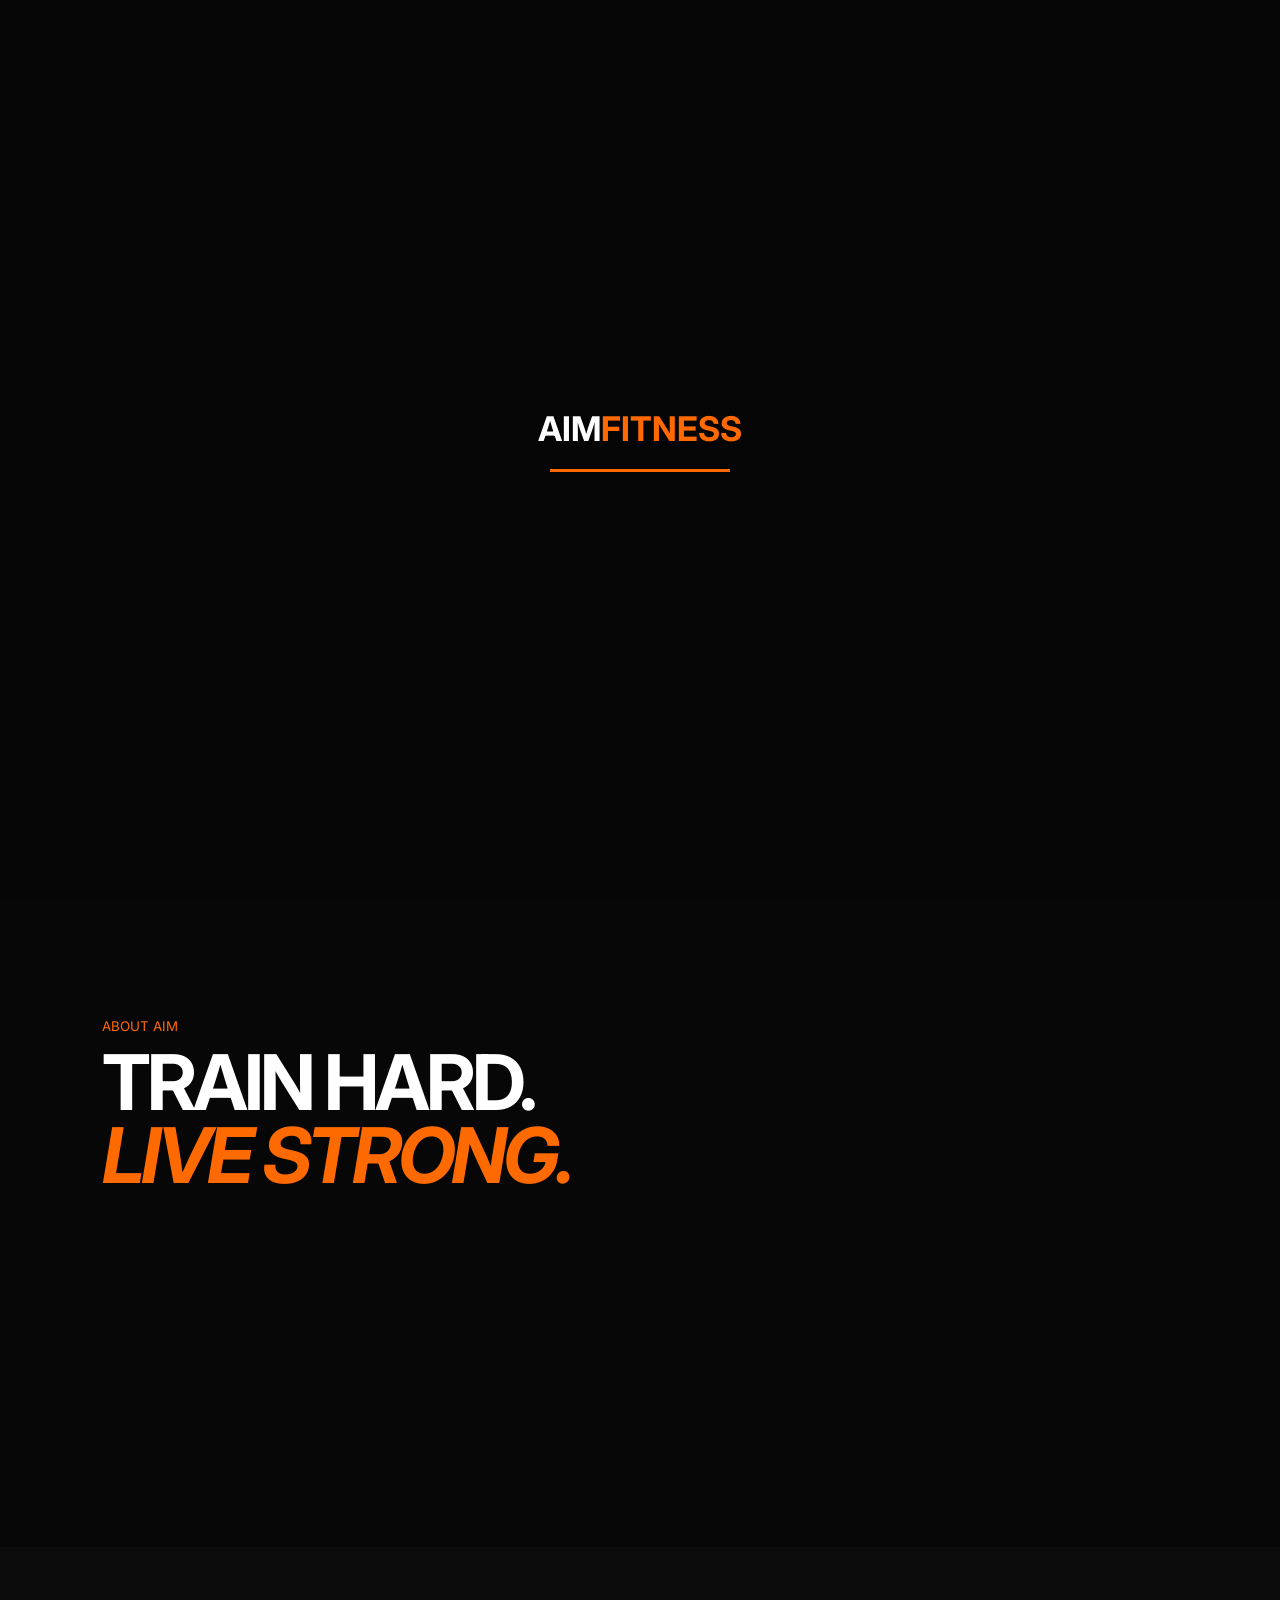
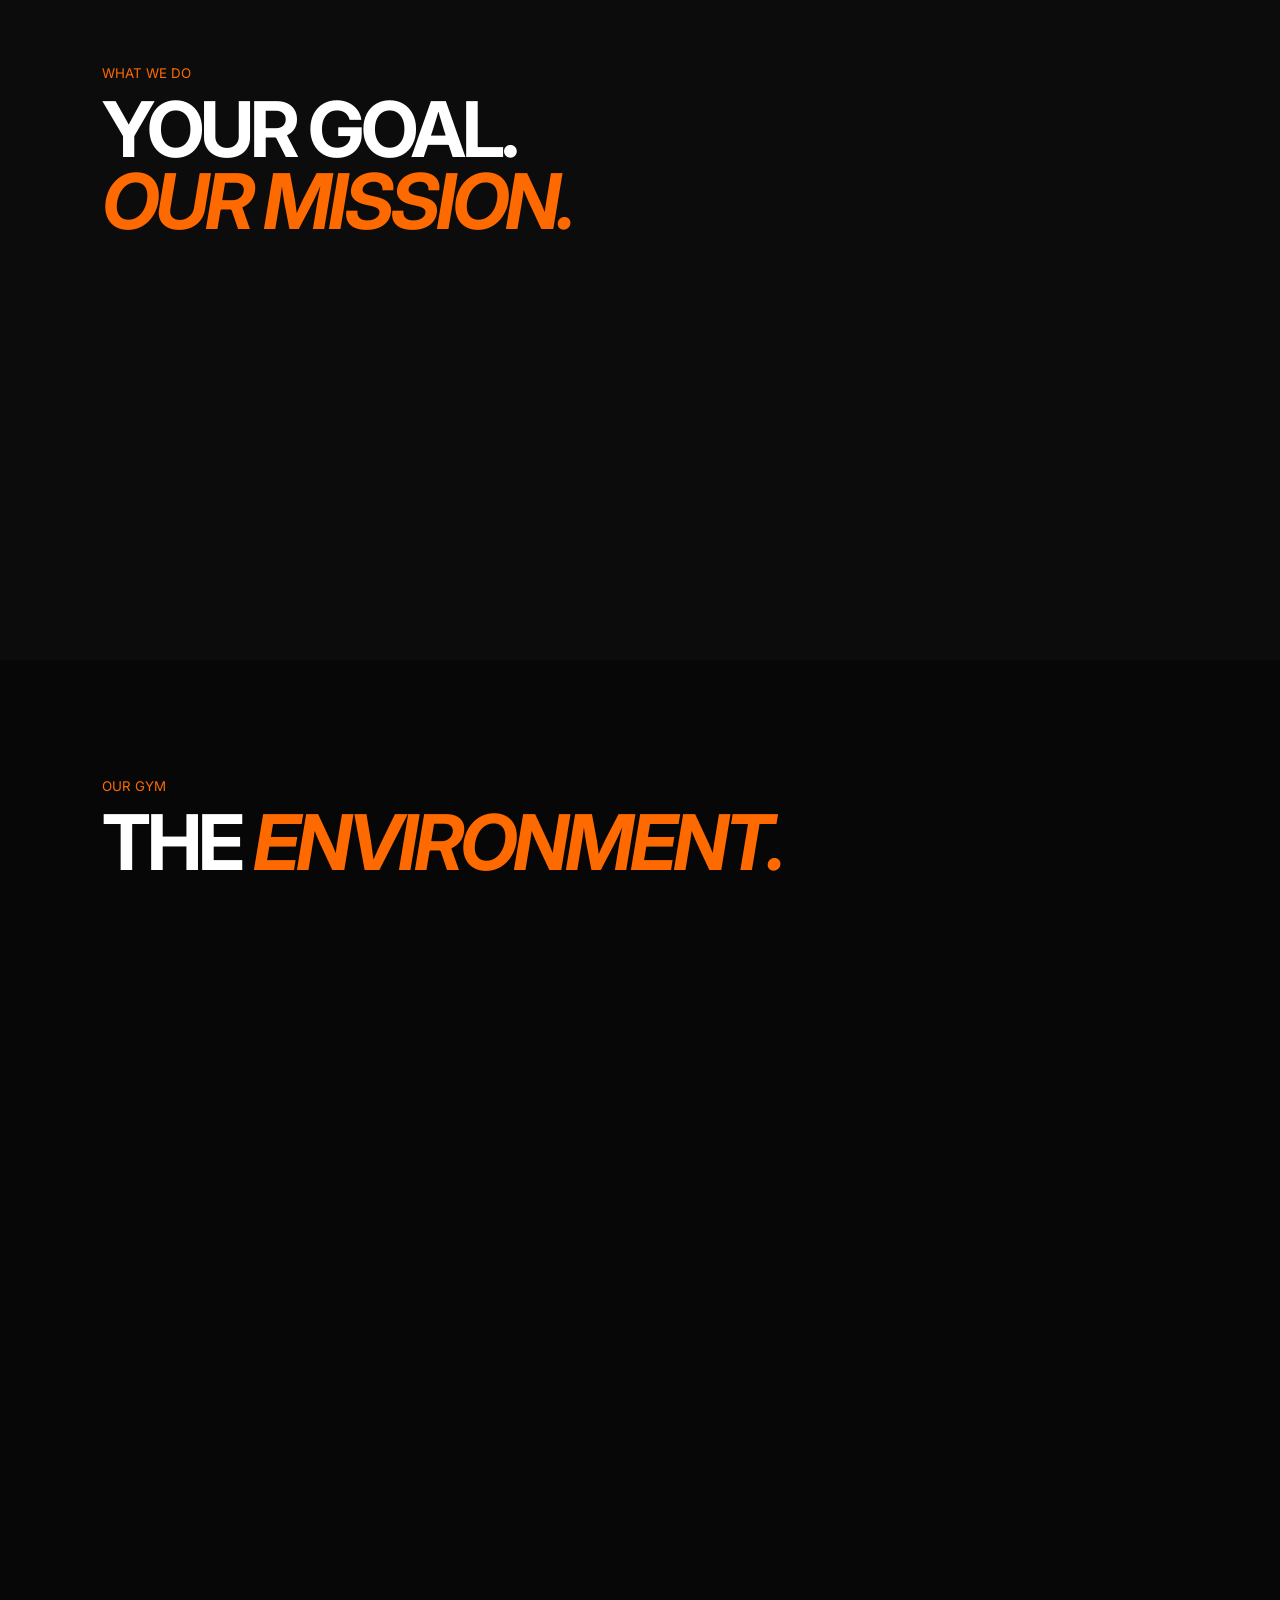
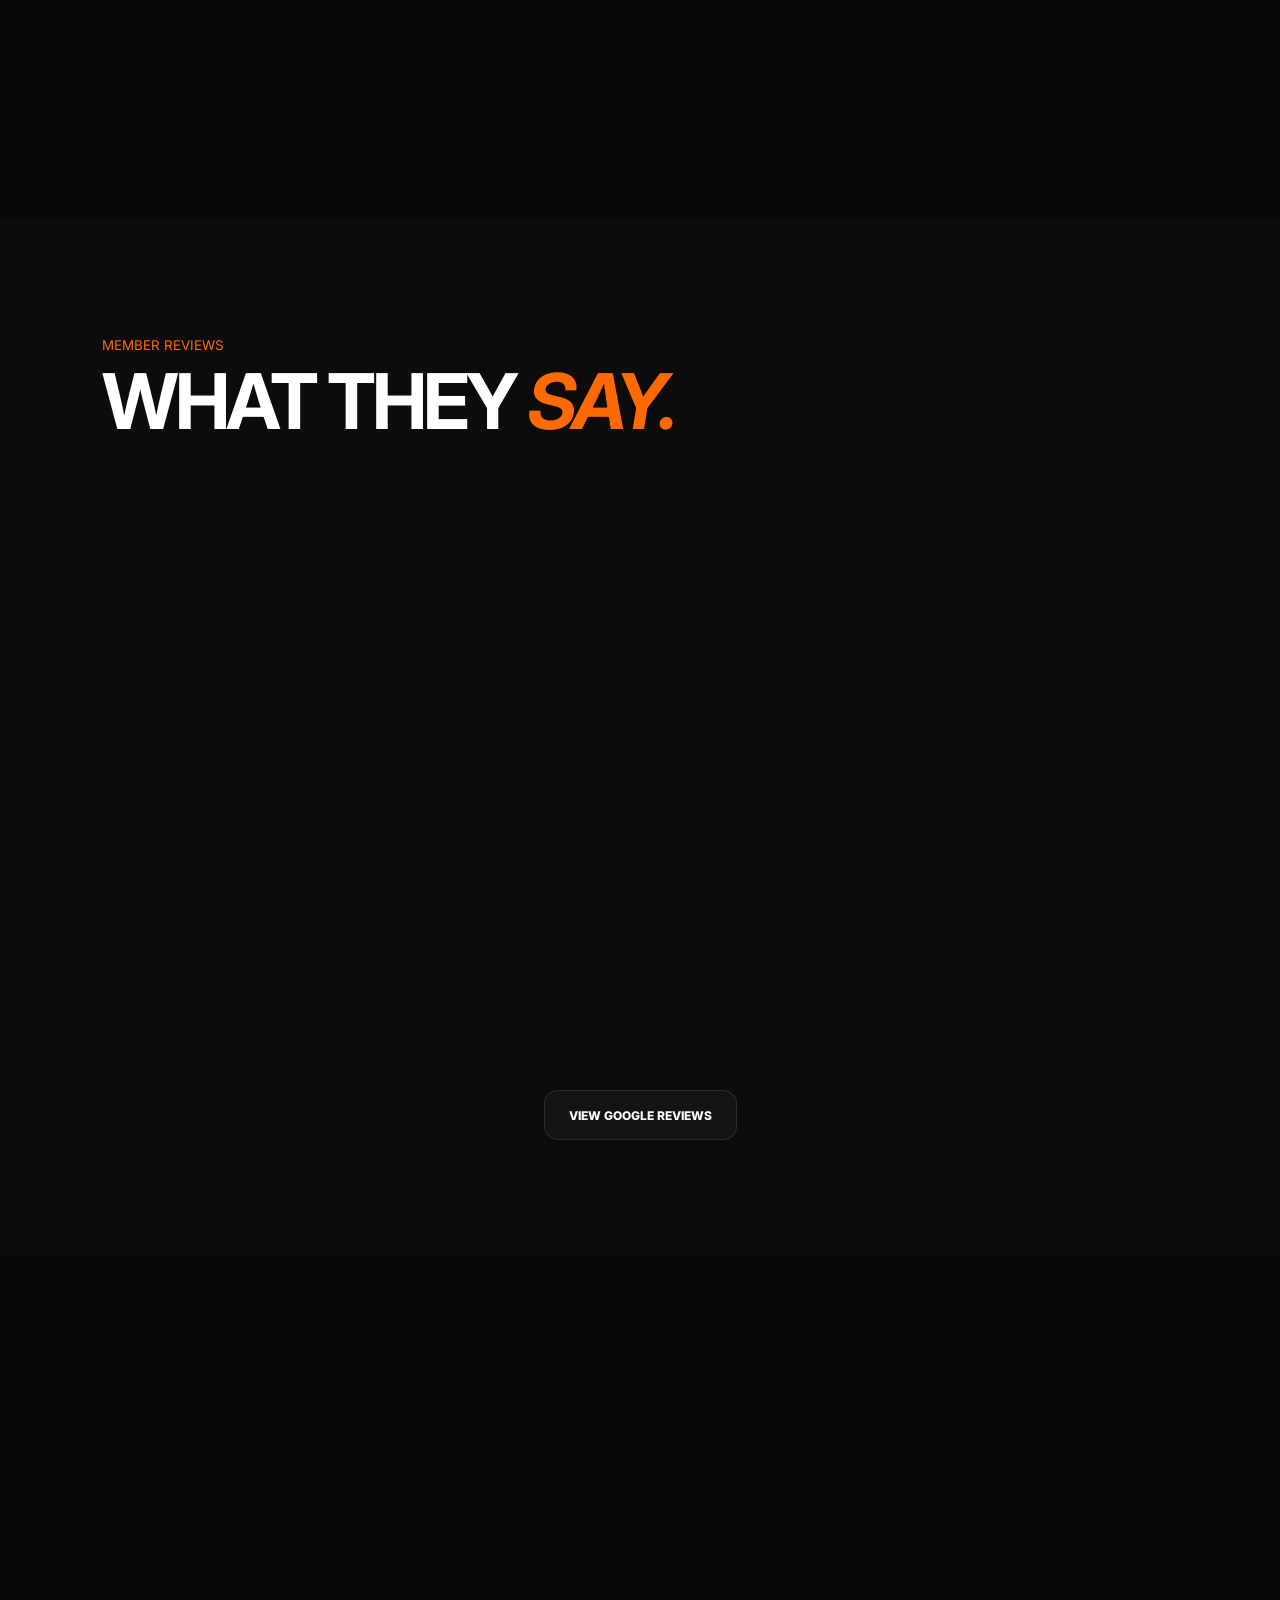
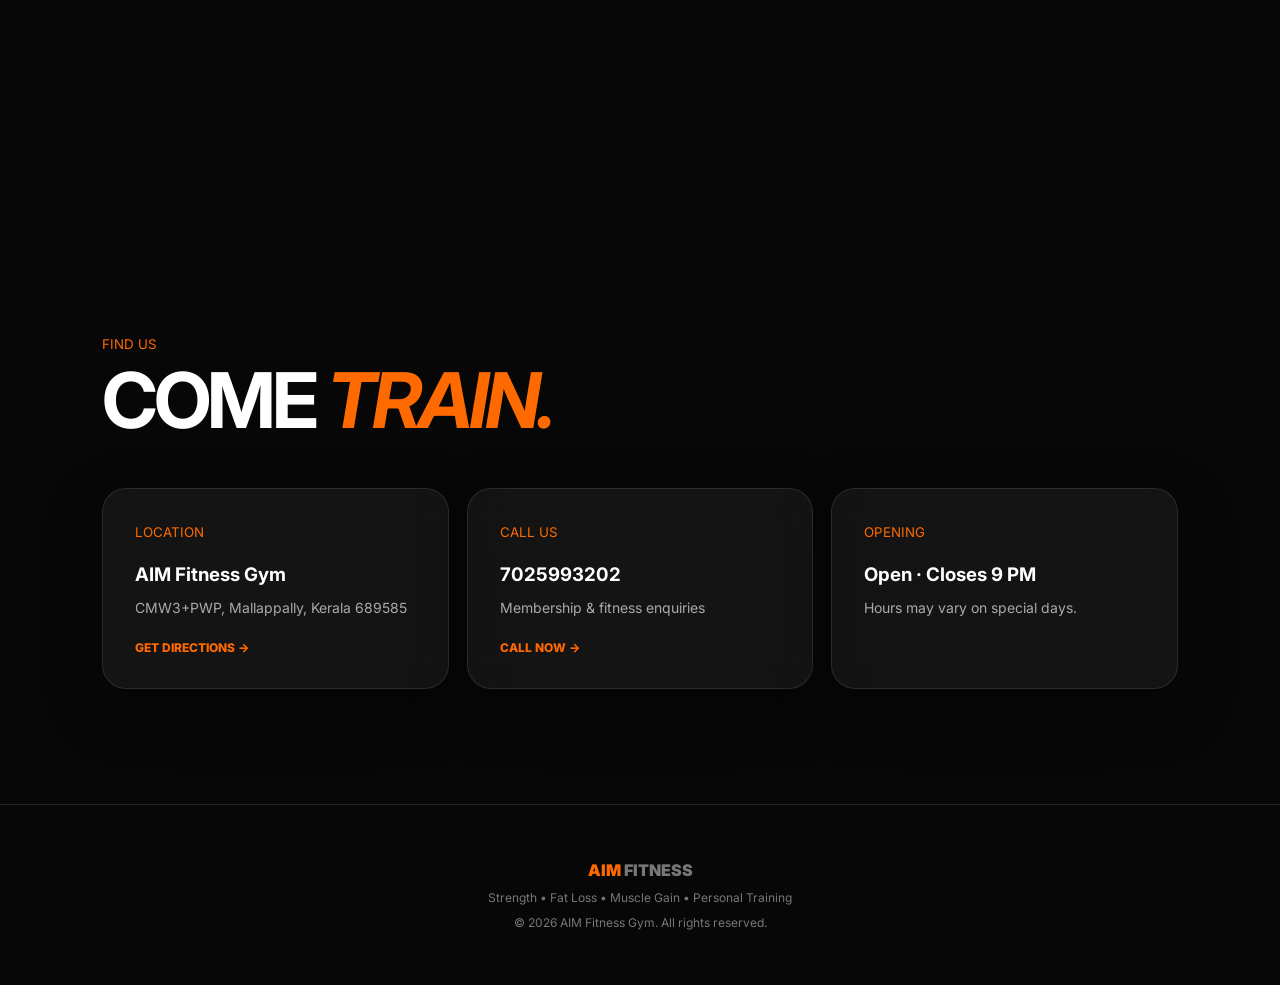
==== index.html @ 7ce9e52b "Add files via upload" ====
<!doctype html><html lang="en"><head><meta charset="UTF-8"><meta name="viewport" content="width=device-width,initial-scale=1"><title>AIM Fitness Gym | Mallappally</title><link rel="preconnect" href="https://fonts.googleapis.com"><link rel="preconnect" href="https://fonts.gstatic.com" crossorigin><link href="https://fonts.googleapis.com/css2?family=Inter:wght@400;600;700;800;900&display=swap" rel="stylesheet"><link rel="stylesheet" href="style.css"></head><body>
<div class="loader"><b>AIM<span>FITNESS</span></b><i></i></div>
<header><a class="logo" href="#home"><span>AIM</span> FITNESS</a><button id="menu">☰</button><nav id="nav"><a href="#home">Home</a><a href="#about">About</a><a href="#programs">Programs</a><a href="#gallery">Gallery</a><a href="#reviews">Reviews</a><a href="#contact">Contact</a></nav><a class="call" href="tel:7025993202">CALL NOW</a></header>
<main>
<section class="hero" id="home"><div class="reveal"><small>MALLAPPALLY'S FITNESS DESTINATION</small><h1>BUILD YOUR <em>STRONGER</em> SELF.</h1><p>Strength. Discipline. Results. Train with experienced trainers at AIM Fitness Gym, Mallappally.</p><div class="buttons"><a class="btn orange" href="tel:7025993202">JOIN NOW</a><a class="btn" href="#gallery">EXPLORE GYM</a></div><div class="stats"><div><b>7+</b><span>Years Experience</span></div><div><b>4.6★</b><span>Google Rating</span></div><div><b>79+</b><span>Reviews</span></div></div></div></section>
<section class="section" id="about"><small>ABOUT AIM</small><h2>TRAIN HARD.<br><em>LIVE STRONG.</em></h2><div class="cards"><article class="glass reveal">🏋️<h3>Experienced Training</h3><p>Proper guidance from experienced trainers and effective workout methods.</p></article><article class="glass reveal">🔥<h3>Real Results</h3><p>Support for muscle gain, fat loss, strength and consistent progress.</p></article><article class="glass reveal">🥗<h3>Diet Guidance</h3><p>Practical diet guidance designed around your fitness goals.</p></article></div></section>
<section class="section dark" id="programs"><small>WHAT WE DO</small><h2>YOUR GOAL.<br><em>OUR MISSION.</em></h2><div class="programs"><article class="glass reveal"><b>01</b><h3>Muscle Gain</h3><p>Structured strength training to build muscle and power.</p></article><article class="glass reveal"><b>02</b><h3>Fat Loss</h3><p>Effective workouts and guidance to help reach your target.</p></article><article class="glass reveal"><b>03</b><h3>Strength</h3><p>Improve strength, fitness and overall performance.</p></article><article class="glass reveal"><b>04</b><h3>Personal Coaching</h3><p>Trainer support and personalised fitness guidance.</p></article></div></section>
<section class="section" id="gallery"><small>OUR GYM</small><h2>THE <em>ENVIRONMENT.</em></h2><div class="gallery"><img class="reveal" src="assets/gym-01.jpg" alt="AIM Fitness Gym"><img class="reveal" src="assets/gym-02.jpg" alt="AIM Fitness Gym"><img class="reveal" src="assets/gym-03.jpg" alt="AIM Fitness Gym"><img class="reveal" src="assets/gym-04.jpg" alt="AIM Fitness Gym"><img class="reveal" src="assets/gym-05.jpg" alt="AIM Fitness Gym"><img class="reveal" src="assets/gym-06.jpg" alt="AIM Fitness Gym"><img class="reveal" src="assets/gym-07.jpg" alt="AIM Fitness Gym"><img class="reveal" src="assets/gym-08.jpg" alt="AIM Fitness Gym"><img class="reveal" src="assets/gym-09.jpg" alt="AIM Fitness Gym"><img class="reveal" src="assets/gym-10.jpg" alt="AIM Fitness Gym"></div></section>
<section class="section dark" id="reviews"><small>MEMBER REVIEWS</small><h2>WHAT THEY <em>SAY.</em></h2><div id="reviewsGrid" class="reviews"><article class="glass reveal"><strong>★★★★★</strong><p>I've been a member at Aim fitness for 6 months, and I'm really enjoying my experience. The gym is always clean, and the equipment is well-maintained.</p><b>Thejas Manoj</b></article><article class="glass reveal"><strong>★★★★★</strong><p>The gym has almost all the equipments we needed and the trainer is also very good</p><b>Jeswin James</b></article><article class="glass reveal"><strong>★★★★★</strong><p>A Power packed gym with low price with a good trainer🔥</p><b>KB THOR</b></article><article class="glass reveal"><strong>★★★★★</strong><p>Best gym in Mallappally. Best trainer. Gym with many years of experience. It delivers result.</p><b>Joel Sam</b></article><article class="glass reveal"><strong>★★★★★</strong><p>Awesome gym with one of the best trainers</p><b>Tanush Abraham</b></article><article class="glass reveal"><strong>★★★★★</strong><p>Excellent gym, trainers are good, good ambience, better results...</p><b>Aswinlal N B</b></article><article class="glass reveal"><strong>★★★★★</strong><p>Love training here, the environment, people, energy and support is amazing.</p><b>Manuval John</b></article><article class="glass reveal"><strong>★★★★★</strong><p>Perfect training and gives good diet plans</p><b>Rahul K Babu</b></article></div><p class="center"><a class="btn" target="_blank" href="https://www.google.com/search?q=AIM+Fitness+Gym%2C+Mallappally">VIEW GOOGLE REVIEWS</a></p></section>
<section class="cta reveal"><div><small>READY TO START?</small><h2>YOUR TRANSFORMATION<br><em>STARTS TODAY.</em></h2></div><a class="btn orange" href="tel:7025993202">📞 7025993202</a></section>
<section class="section" id="contact"><small>FIND US</small><h2>COME <em>TRAIN.</em></h2><div class="cards"><article class="glass"><small>LOCATION</small><h3>AIM Fitness Gym</h3><p>CMW3+PWP, Mallappally, Kerala 689585</p><a class="link" target="_blank" href="https://www.google.com/maps/search/?api=1&query=AIM+Fitness+Gym+Mallappally">GET DIRECTIONS →</a></article><article class="glass"><small>CALL US</small><h3>7025993202</h3><p>Membership & fitness enquiries</p><a class="link" href="tel:7025993202">CALL NOW →</a></article><article class="glass"><small>OPENING</small><h3>Open · Closes 9 PM</h3><p>Hours may vary on special days.</p></article></div></section>
</main><footer><div class="logo"><span>AIM</span> FITNESS</div><p>Strength • Fat Loss • Muscle Gain • Personal Training</p><p>© 2026 AIM Fitness Gym. All rights reserved.</p></footer><a class="float" href="tel:7025993202">☎</a><script type="module" src="script.js"></script></body></html>
---- style.css ----
*{box-sizing:border-box;margin:0;padding:0}html{scroll-behavior:smooth}body{font-family:Inter,Arial,sans-serif;background:#070707;color:#fff;overflow-x:hidden}a{color:inherit;text-decoration:none}:root{--o:#ff6a00;--b:#070707;--card:rgba(255,255,255,.055);--border:rgba(255,255,255,.1)}.loader{position:fixed;inset:0;background:#050505;z-index:9999;display:grid;place-content:center;text-align:center;transition:.7s}.loader.hide{opacity:0;visibility:hidden}.loader b{font-size:34px}.loader b span,.logo span,em,small,.link,.stars{color:var(--o)}.loader i{display:block;width:180px;height:3px;background:var(--o);margin:20px auto;animation:load 1.5s forwards}@keyframes load{from{transform:scaleX(0);transform-origin:left}to{transform:scaleX(1)}}header{position:fixed;z-index:1000;top:0;left:0;right:0;height:76px;padding:0 6%;display:flex;align-items:center;justify-content:space-between;background:#050505b8;backdrop-filter:blur(20px);border-bottom:1px solid var(--border)}.logo{font-weight:900}nav{display:flex;gap:25px}nav a{font-size:13px;color:#bbb}nav a:hover{color:var(--o)}.call,.orange{background:var(--o);color:#000!important}.call{padding:11px 18px;border-radius:25px;font-size:12px;font-weight:800}#menu{display:none;background:none;border:0;color:#fff;font-size:25px}.hero{min-height:100vh;padding:150px 8% 80px;display:flex;align-items:center;background:radial-gradient(circle at 80% 40%,#ff6a002b,transparent 35%),linear-gradient(120deg,#060606,#101010)}.hero>div{max-width:850px}.hero h1{font-size:clamp(55px,9vw,120px);line-height:.86;letter-spacing:-7px;margin:20px 0}.hero p{max-width:600px;color:#aaa;line-height:1.8}.buttons{display:flex;gap:12px;margin-top:32px}.btn{display:inline-flex;align-items:center;justify-content:center;min-height:50px;padding:0 24px;border:1px solid var(--border);border-radius:14px;background:#ffffff09;font-weight:800;font-size:12px;transition:.3s}.btn:hover{transform:translateY(-4px)}.stats{display:flex;gap:50px;margin-top:60px}.stats b{display:block;color:var(--o);font-size:25px}.stats span{font-size:11px;color:#888}.section{padding:115px 8%}.dark{background:#0c0c0c}.section>h2,.cta h2{font-size:clamp(40px,6vw,78px);line-height:.95;letter-spacing:-4px;margin:12px 0 50px}.cards,.programs{display:grid;grid-template-columns:repeat(3,1fr);gap:18px}.programs{grid-template-columns:repeat(4,1fr)}.glass{padding:32px;border:1px solid var(--border);border-radius:24px;background:var(--card);backdrop-filter:blur(18px);box-shadow:0 20px 60px #0004;transition:.4s}.glass:hover{transform:translateY(-7px);border-color:#ff6a0055}.glass h3{margin:22px 0 10px}.glass p{color:#aaa;line-height:1.7;font-size:14px}.programs .glass>b{color:var(--o);font-size:12px}.programs .glass h3{margin-top:65px}.gallery{display:grid;grid-template-columns:repeat(4,1fr);gap:12px}.gallery img{width:100%;height:250px;object-fit:cover;border-radius:17px;border:1px solid var(--border);background:#111}.reviews{display:grid;grid-template-columns:repeat(4,1fr);gap:16px}.reviews strong{color:var(--o);letter-spacing:3px}.reviews p{min-height:100px;margin:18px 0}.center{text-align:center;margin-top:35px}.cta{margin:90px 8%;padding:65px;border:1px solid var(--border);border-radius:32px;display:flex;justify-content:space-between;align-items:center;background:radial-gradient(circle at 80%,#ff6a0038,transparent 40%),#111}.cta h2{margin-bottom:0}.link{display:inline-block;margin-top:20px;font-size:12px;font-weight:800}footer{padding:55px 8%;border-top:1px solid var(--border);text-align:center;color:#777}footer p{margin-top:10px;font-size:12px}.float{position:fixed;right:20px;bottom:20px;width:58px;height:58px;border-radius:50%;display:grid;place-items:center;background:var(--o);color:#000;font-size:24px;z-index:900}.reveal{opacity:0;transform:translateY(45px);transition:1s}.reveal.visible{opacity:1;transform:none}@media(max-width:1000px){nav{display:none;position:absolute;top:76px;left:0;right:0;padding:22px;flex-direction:column;background:#0b0b0b}nav.active{display:flex}#menu{display:block}.call{display:none}.cards,.programs{grid-template-columns:repeat(2,1fr)}.reviews{grid-template-columns:repeat(2,1fr)}.gallery{grid-template-columns:repeat(2,1fr)}.cta{flex-direction:column;align-items:flex-start;gap:25px}}@media(max-width:600px){.hero{padding:125px 6% 70px}.section{padding:80px 6%}.hero h1{letter-spacing:-4px}.buttons{flex-direction:column}.stats{gap:18px}.cards,.programs,.reviews{grid-template-columns:1fr}.gallery img{height:180px}.cta{margin:55px 5%;padding:38px 25px}.btn{width:100%}}
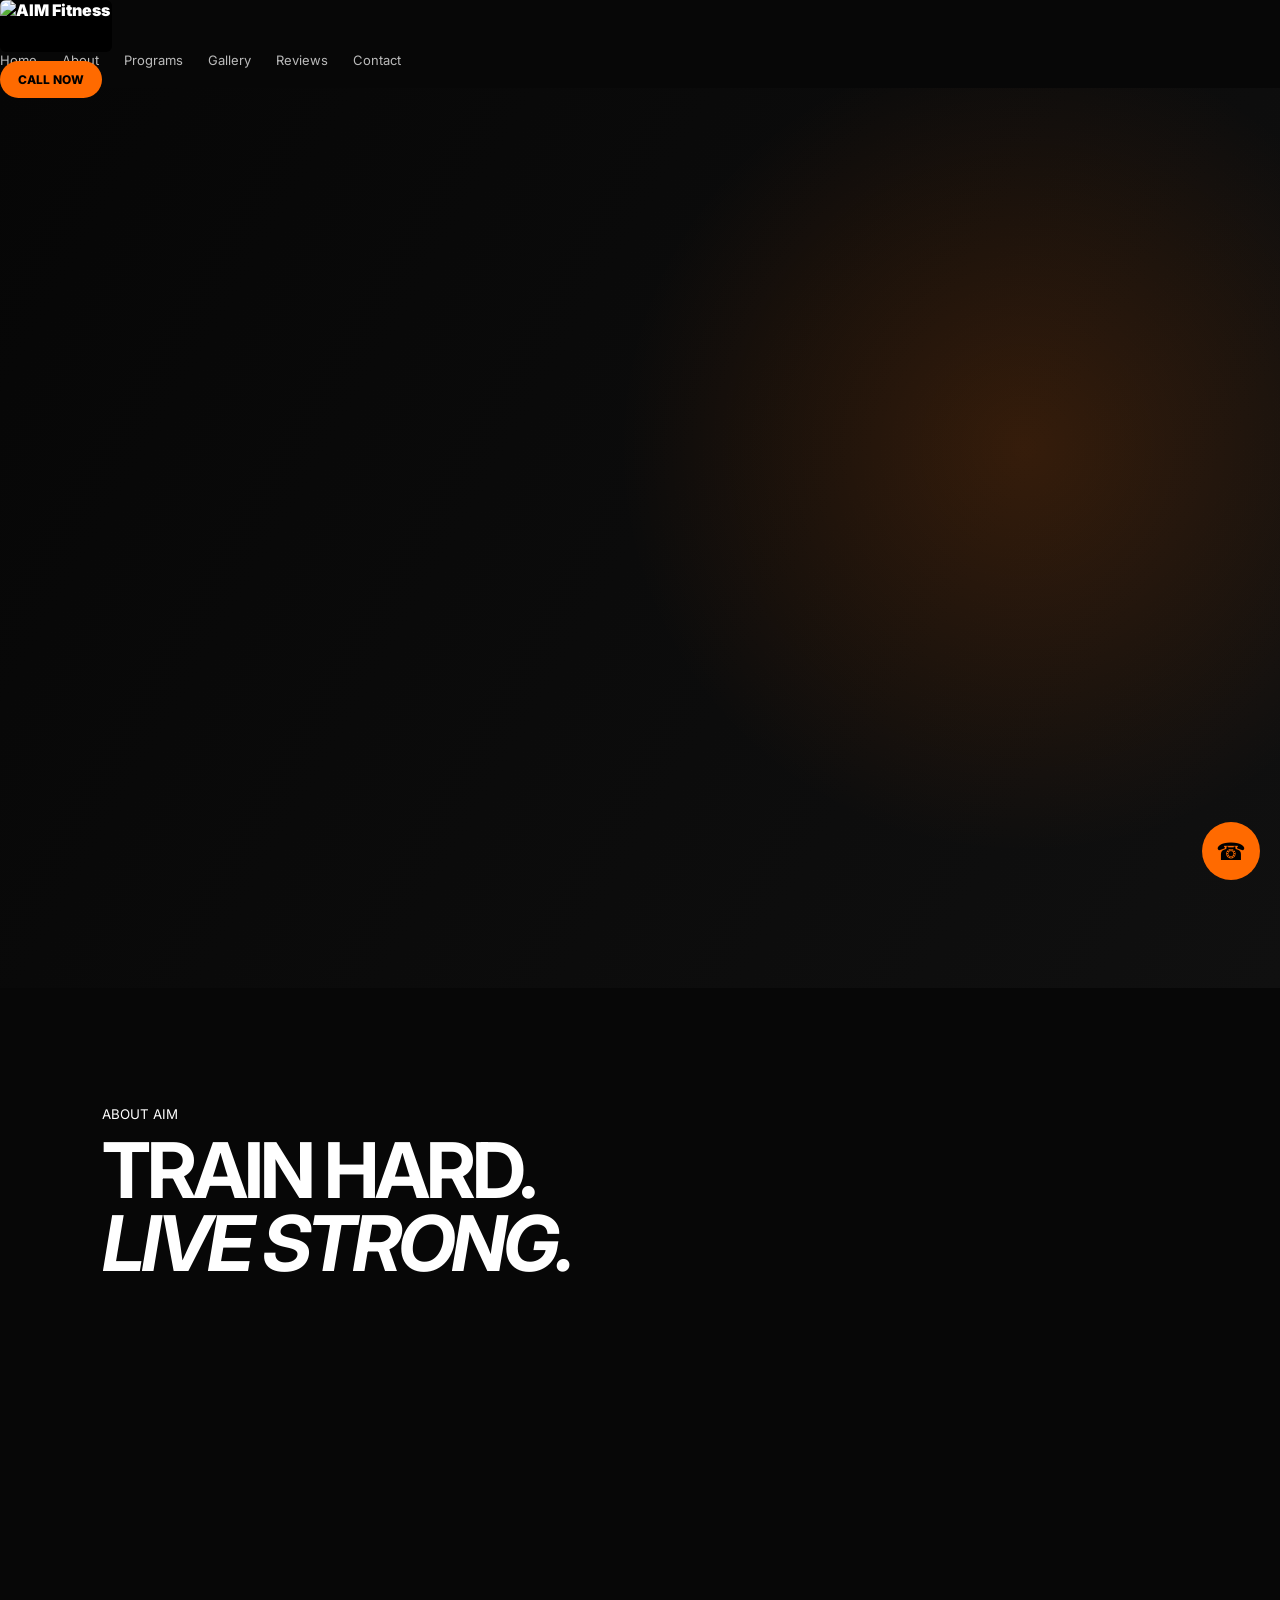
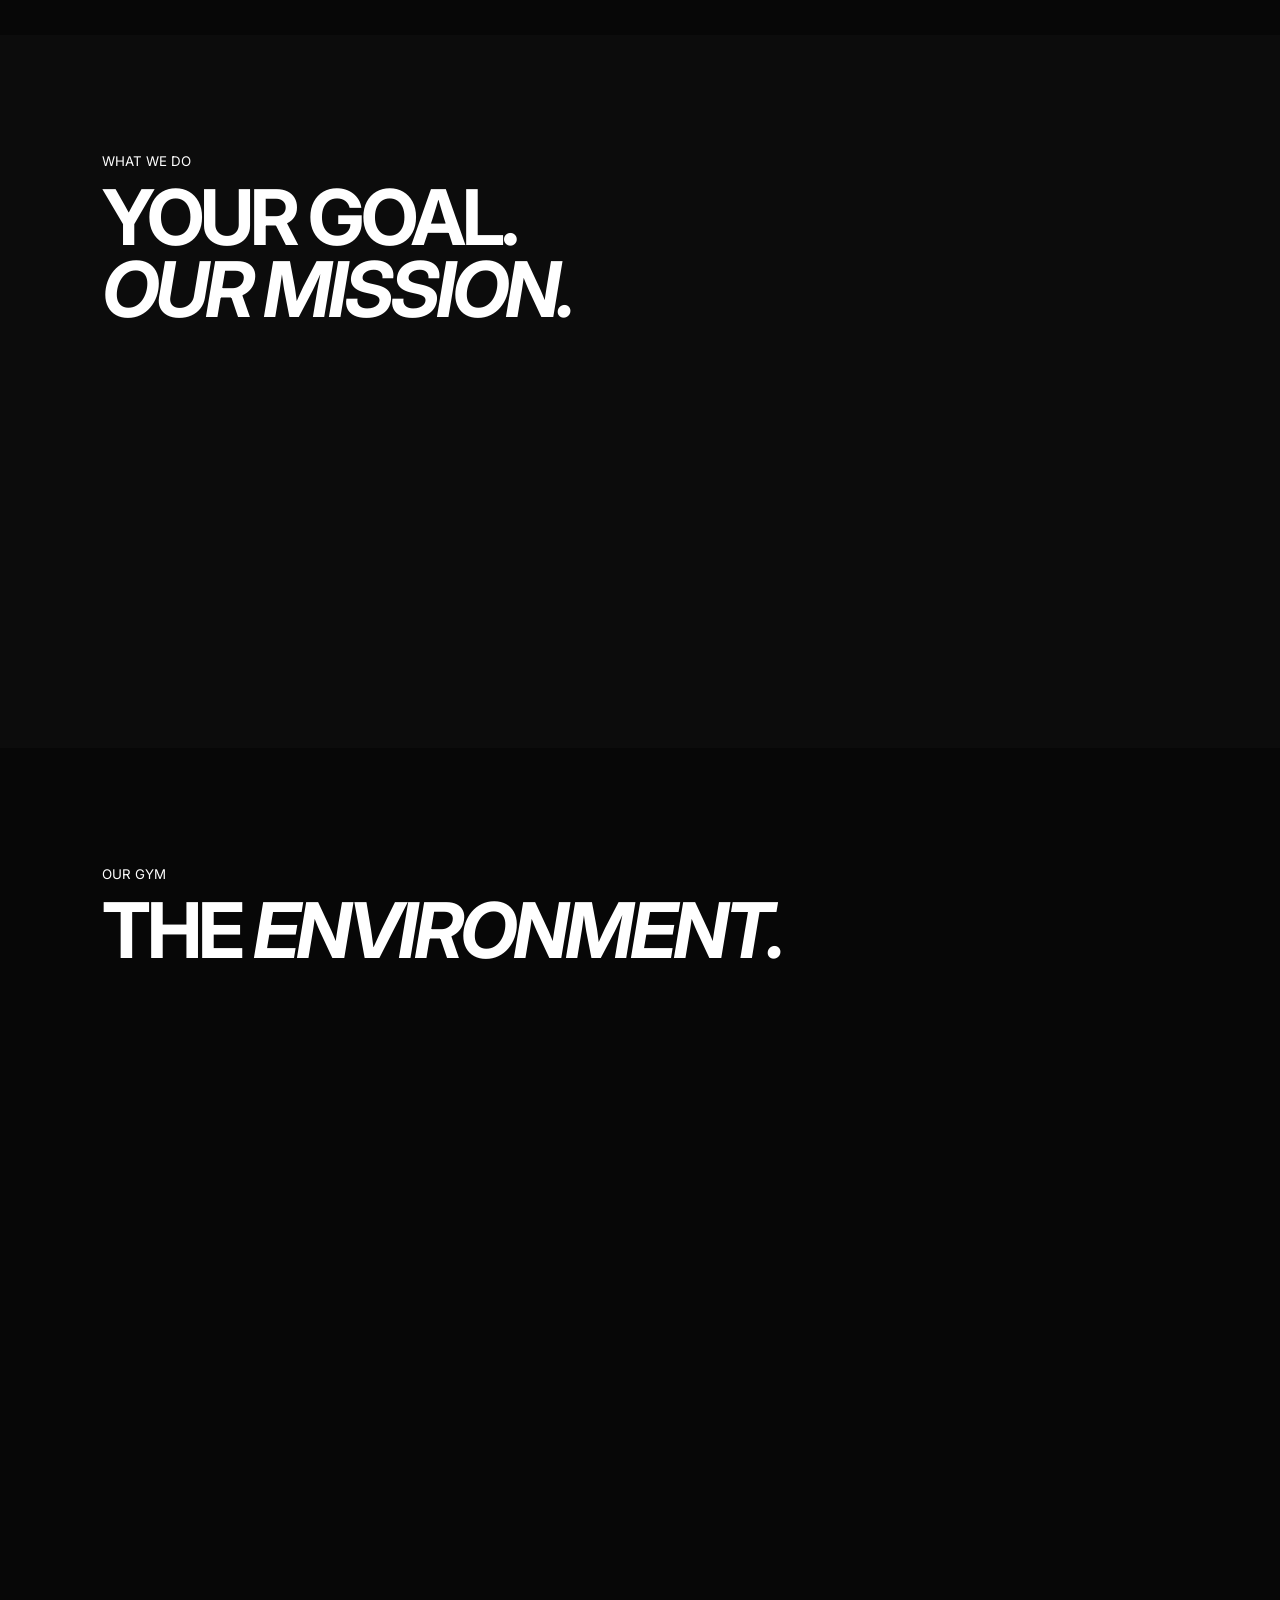
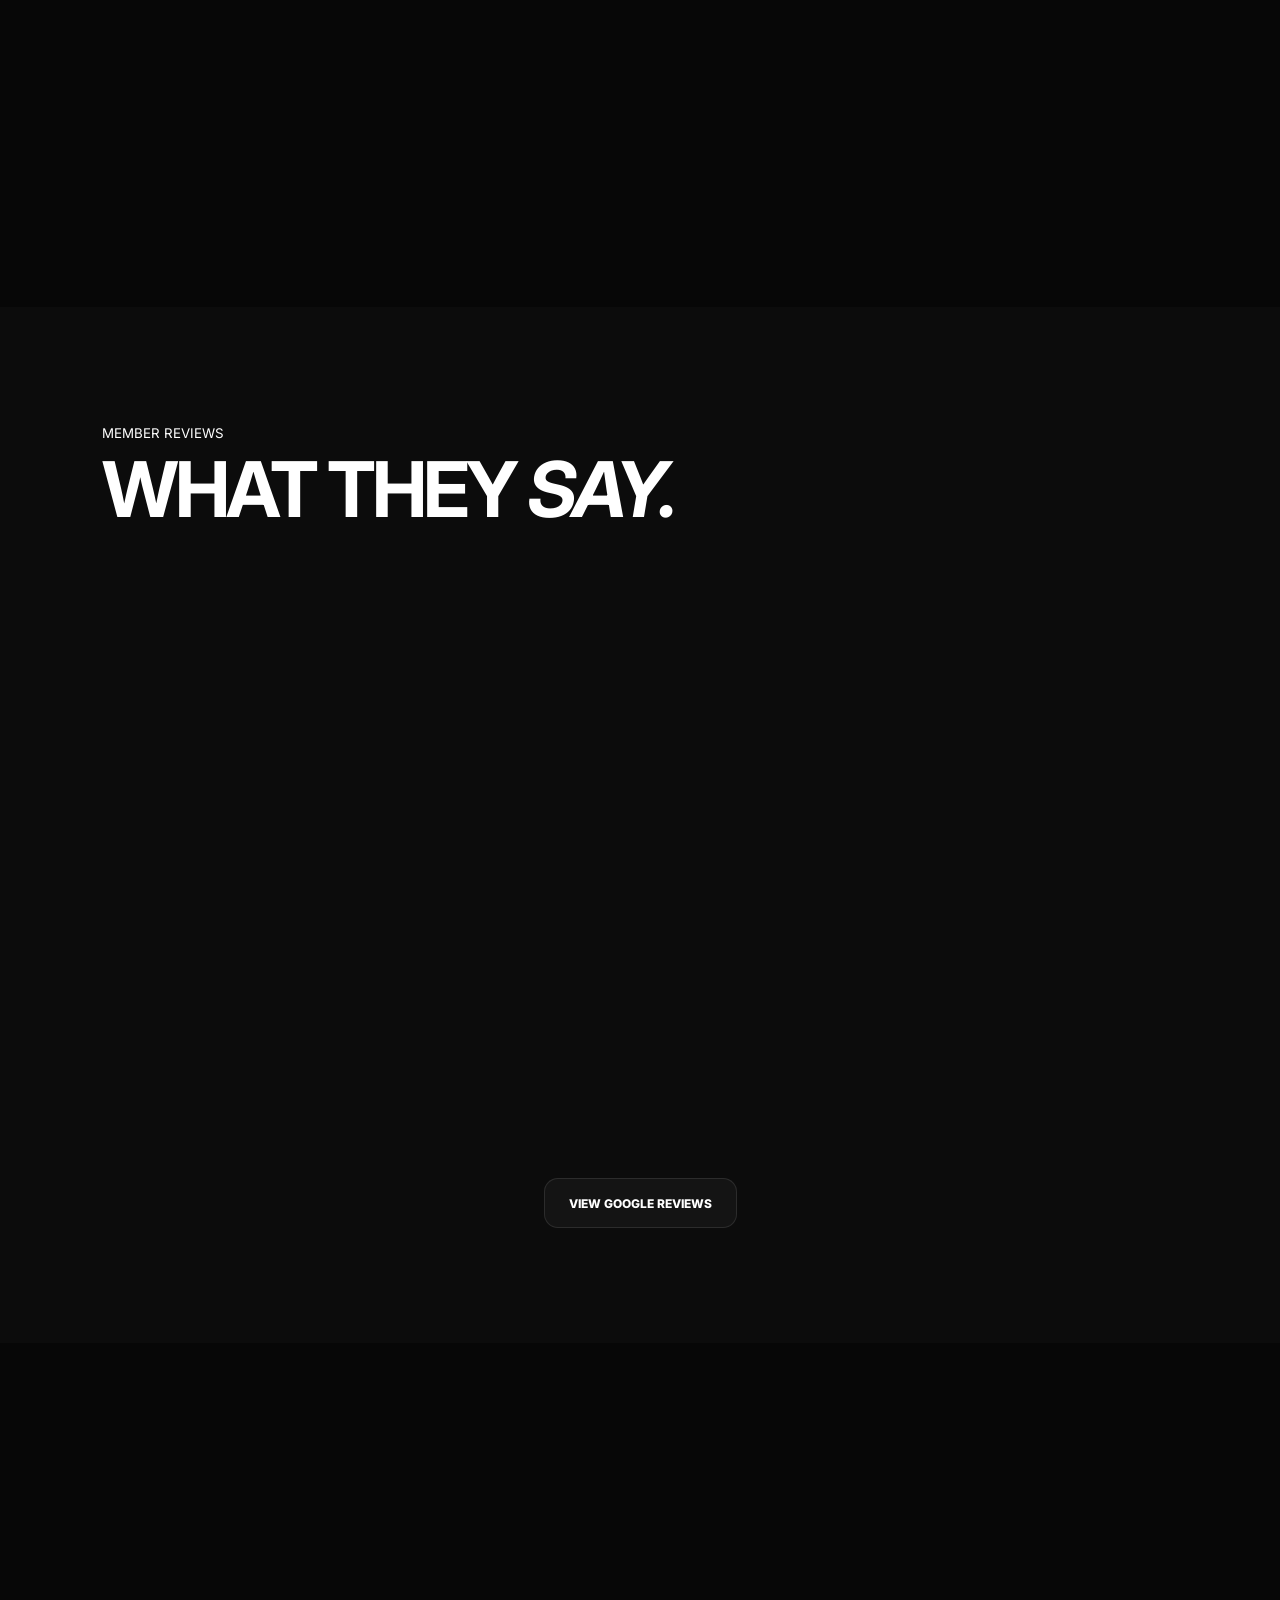
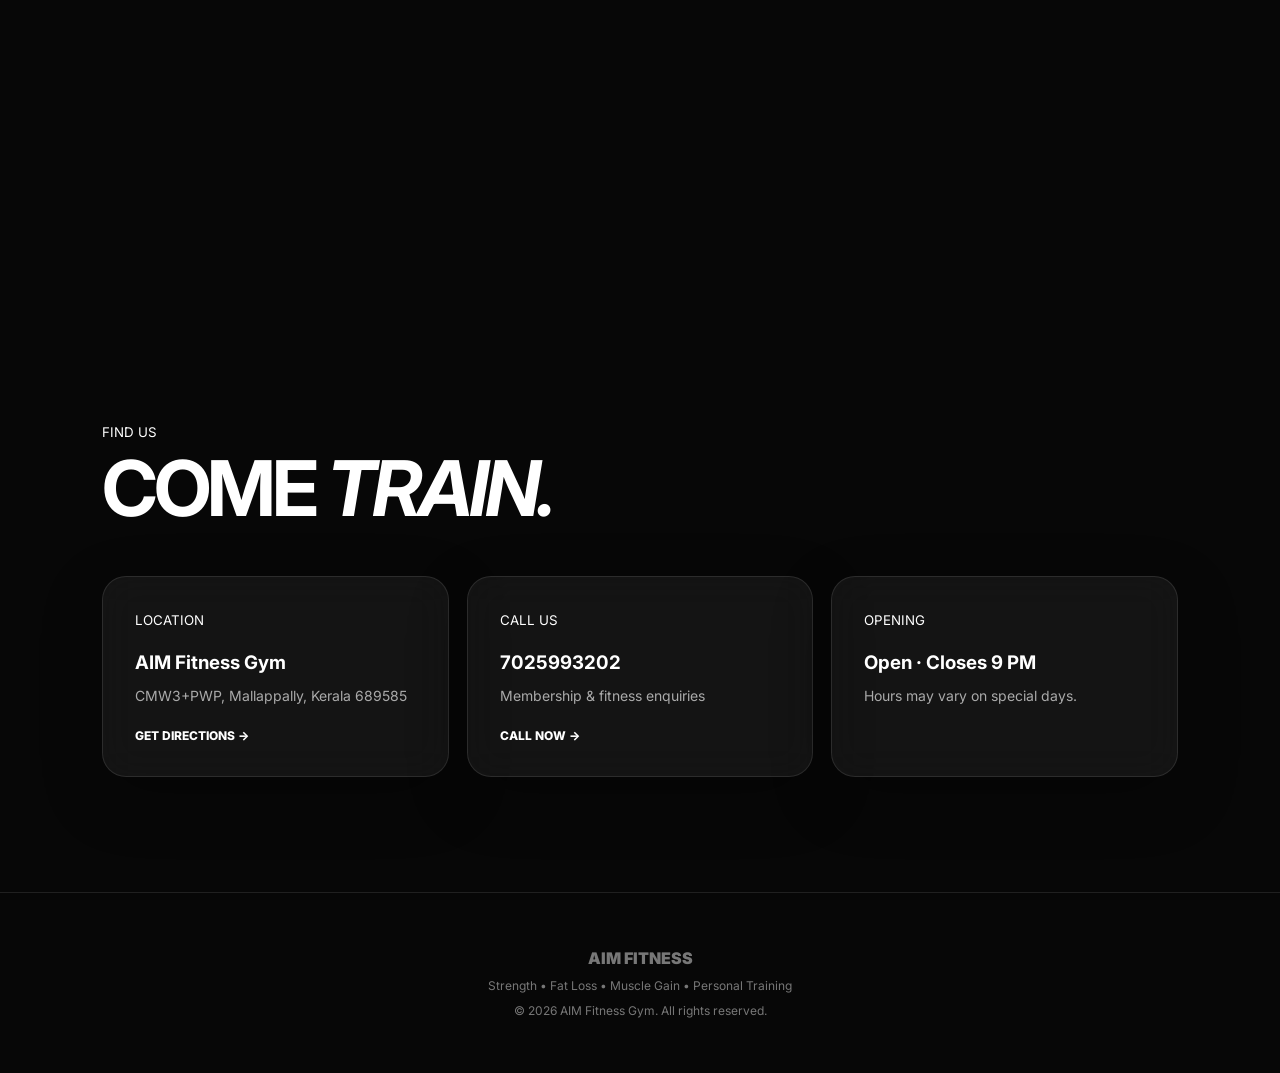
==== commit fb2ac09b: "Add files via upload" ====
--- a/index.html
+++ b/index.html
@@ -1,6 +1,5 @@
 <!doctype html><html lang="en"><head><meta charset="UTF-8"><meta name="viewport" content="width=device-width,initial-scale=1"><title>AIM Fitness Gym | Mallappally</title><link rel="preconnect" href="https://fonts.googleapis.com"><link rel="preconnect" href="https://fonts.gstatic.com" crossorigin><link href="https://fonts.googleapis.com/css2?family=Inter:wght@400;600;700;800;900&display=swap" rel="stylesheet"><link rel="stylesheet" href="style.css"></head><body>
-<div class="loader"><b>AIM<span>FITNESS</span></b><i></i></div>
-<header><a class="logo" href="#home"><span>AIM</span> FITNESS</a><button id="menu">☰</button><nav id="nav"><a href="#home">Home</a><a href="#about">About</a><a href="#programs">Programs</a><a href="#gallery">Gallery</a><a href="#reviews">Reviews</a><a href="#contact">Contact</a></nav><a class="call" href="tel:7025993202">CALL NOW</a></header>
+<header><a class="logo" href="#home"><img src="assets/gym-11.jpg" alt="AIM Fitness" class="logo-img"></a><button id="menu">☰</button><nav id="nav"><a href="#home">Home</a><a href="#about">About</a><a href="#programs">Programs</a><a href="#gallery">Gallery</a><a href="#reviews">Reviews</a><a href="#contact">Contact</a></nav><a class="call" href="tel:7025993202">CALL NOW</a></header>
 <main>
 <section class="hero" id="home"><div class="reveal"><small>MALLAPPALLY'S FITNESS DESTINATION</small><h1>BUILD YOUR <em>STRONGER</em> SELF.</h1><p>Strength. Discipline. Results. Train with experienced trainers at AIM Fitness Gym, Mallappally.</p><div class="buttons"><a class="btn orange" href="tel:7025993202">JOIN NOW</a><a class="btn" href="#gallery">EXPLORE GYM</a></div><div class="stats"><div><b>7+</b><span>Years Experience</span></div><div><b>4.6★</b><span>Google Rating</span></div><div><b>79+</b><span>Reviews</span></div></div></div></section>
 <section class="section" id="about"><small>ABOUT AIM</small><h2>TRAIN HARD.<br><em>LIVE STRONG.</em></h2><div class="cards"><article class="glass reveal">🏋️<h3>Experienced Training</h3><p>Proper guidance from experienced trainers and effective workout methods.</p></article><article class="glass reveal">🔥<h3>Real Results</h3><p>Support for muscle gain, fat loss, strength and consistent progress.</p></article><article class="glass reveal">🥗<h3>Diet Guidance</h3><p>Practical diet guidance designed around your fitness goals.</p></article></div></section>
--- a/style.css
+++ b/style.css
@@ -1 +1,2 @@
-*{box-sizing:border-box;margin:0;padding:0}html{scroll-behavior:smooth}body{font-family:Inter,Arial,sans-serif;background:#070707;color:#fff;overflow-x:hidden}a{color:inherit;text-decoration:none}:root{--o:#ff6a00;--b:#070707;--card:rgba(255,255,255,.055);--border:rgba(255,255,255,.1)}.loader{position:fixed;inset:0;background:#050505;z-index:9999;display:grid;place-content:center;text-align:center;transition:.7s}.loader.hide{opacity:0;visibility:hidden}.loader b{font-size:34px}.loader b span,.logo span,em,small,.link,.stars{color:var(--o)}.loader i{display:block;width:180px;height:3px;background:var(--o);margin:20px auto;animation:load 1.5s forwards}@keyframes load{from{transform:scaleX(0);transform-origin:left}to{transform:scaleX(1)}}header{position:fixed;z-index:1000;top:0;left:0;right:0;height:76px;padding:0 6%;display:flex;align-items:center;justify-content:space-between;background:#050505b8;backdrop-filter:blur(20px);border-bottom:1px solid var(--border)}.logo{font-weight:900}nav{display:flex;gap:25px}nav a{font-size:13px;color:#bbb}nav a:hover{color:var(--o)}.call,.orange{background:var(--o);color:#000!important}.call{padding:11px 18px;border-radius:25px;font-size:12px;font-weight:800}#menu{display:none;background:none;border:0;color:#fff;font-size:25px}.hero{min-height:100vh;padding:150px 8% 80px;display:flex;align-items:center;background:radial-gradient(circle at 80% 40%,#ff6a002b,transparent 35%),linear-gradient(120deg,#060606,#101010)}.hero>div{max-width:850px}.hero h1{font-size:clamp(55px,9vw,120px);line-height:.86;letter-spacing:-7px;margin:20px 0}.hero p{max-width:600px;color:#aaa;line-height:1.8}.buttons{display:flex;gap:12px;margin-top:32px}.btn{display:inline-flex;align-items:center;justify-content:center;min-height:50px;padding:0 24px;border:1px solid var(--border);border-radius:14px;background:#ffffff09;font-weight:800;font-size:12px;transition:.3s}.btn:hover{transform:translateY(-4px)}.stats{display:flex;gap:50px;margin-top:60px}.stats b{display:block;color:var(--o);font-size:25px}.stats span{font-size:11px;color:#888}.section{padding:115px 8%}.dark{background:#0c0c0c}.section>h2,.cta h2{font-size:clamp(40px,6vw,78px);line-height:.95;letter-spacing:-4px;margin:12px 0 50px}.cards,.programs{display:grid;grid-template-columns:repeat(3,1fr);gap:18px}.programs{grid-template-columns:repeat(4,1fr)}.glass{padding:32px;border:1px solid var(--border);border-radius:24px;background:var(--card);backdrop-filter:blur(18px);box-shadow:0 20px 60px #0004;transition:.4s}.glass:hover{transform:translateY(-7px);border-color:#ff6a0055}.glass h3{margin:22px 0 10px}.glass p{color:#aaa;line-height:1.7;font-size:14px}.programs .glass>b{color:var(--o);font-size:12px}.programs .glass h3{margin-top:65px}.gallery{display:grid;grid-template-columns:repeat(4,1fr);gap:12px}.gallery img{width:100%;height:250px;object-fit:cover;border-radius:17px;border:1px solid var(--border);background:#111}.reviews{display:grid;grid-template-columns:repeat(4,1fr);gap:16px}.reviews strong{color:var(--o);letter-spacing:3px}.reviews p{min-height:100px;margin:18px 0}.center{text-align:center;margin-top:35px}.cta{margin:90px 8%;padding:65px;border:1px solid var(--border);border-radius:32px;display:flex;justify-content:space-between;align-items:center;background:radial-gradient(circle at 80%,#ff6a0038,transparent 40%),#111}.cta h2{margin-bottom:0}.link{display:inline-block;margin-top:20px;font-size:12px;font-weight:800}footer{padding:55px 8%;border-top:1px solid var(--border);text-align:center;color:#777}footer p{margin-top:10px;font-size:12px}.float{position:fixed;right:20px;bottom:20px;width:58px;height:58px;border-radius:50%;display:grid;place-items:center;background:var(--o);color:#000;font-size:24px;z-index:900}.reveal{opacity:0;transform:translateY(45px);transition:1s}.reveal.visible{opacity:1;transform:none}@media(max-width:1000px){nav{display:none;position:absolute;top:76px;left:0;right:0;padding:22px;flex-direction:column;background:#0b0b0b}nav.active{display:flex}#menu{display:block}.call{display:none}.cards,.programs{grid-template-columns:repeat(2,1fr)}.reviews{grid-template-columns:repeat(2,1fr)}.gallery{grid-template-columns:repeat(2,1fr)}.cta{flex-direction:column;align-items:flex-start;gap:25px}}@media(max-width:600px){.hero{padding:125px 6% 70px}.section{padding:80px 6%}.hero h1{letter-spacing:-4px}.buttons{flex-direction:column}.stats{gap:18px}.cards,.programs,.reviews{grid-template-columns:1fr}.gallery img{height:180px}.cta{margin:55px 5%;padding:38px 25px}.btn{width:100%}}+*{box-sizing:border-box;margin:0;padding:0}html{scroll-behavior:smooth}body{font-family:Inter,Arial,sans-serif;background:#070707;color:#fff;overflow-x:hidden}a{color:inherit;text-decoration:none}:root{--o:#ff6a00;--b:#070707;--card:rgba(255,255,255,.055);--border:rgba(255,255,255,.1)}to{transform:scaleX(1)}}header{position:fixed;z-index:1000;top:0;left:0;right:0;height:76px;padding:0 6%;display:flex;align-items:center;justify-content:space-between;background:#050505b8;backdrop-filter:blur(20px);border-bottom:1px solid var(--border)}.logo{font-weight:900}nav{display:flex;gap:25px}nav a{font-size:13px;color:#bbb}nav a:hover{color:var(--o)}.call,.orange{background:var(--o);color:#000!important}.call{padding:11px 18px;border-radius:25px;font-size:12px;font-weight:800}#menu{display:none;background:none;border:0;color:#fff;font-size:25px}.hero{min-height:100vh;padding:150px 8% 80px;display:flex;align-items:center;background:radial-gradient(circle at 80% 40%,#ff6a002b,transparent 35%),linear-gradient(120deg,#060606,#101010)}.hero>div{max-width:850px}.hero h1{font-size:clamp(55px,9vw,120px);line-height:.86;letter-spacing:-7px;margin:20px 0}.hero p{max-width:600px;color:#aaa;line-height:1.8}.buttons{display:flex;gap:12px;margin-top:32px}.btn{display:inline-flex;align-items:center;justify-content:center;min-height:50px;padding:0 24px;border:1px solid var(--border);border-radius:14px;background:#ffffff09;font-weight:800;font-size:12px;transition:.3s}.btn:hover{transform:translateY(-4px)}.stats{display:flex;gap:50px;margin-top:60px}.stats b{display:block;color:var(--o);font-size:25px}.stats span{font-size:11px;color:#888}.section{padding:115px 8%}.dark{background:#0c0c0c}.section>h2,.cta h2{font-size:clamp(40px,6vw,78px);line-height:.95;letter-spacing:-4px;margin:12px 0 50px}.cards,.programs{display:grid;grid-template-columns:repeat(3,1fr);gap:18px}.programs{grid-template-columns:repeat(4,1fr)}.glass{padding:32px;border:1px solid var(--border);border-radius:24px;background:var(--card);backdrop-filter:blur(18px);box-shadow:0 20px 60px #0004;transition:.4s}.glass:hover{transform:translateY(-7px);border-color:#ff6a0055}.glass h3{margin:22px 0 10px}.glass p{color:#aaa;line-height:1.7;font-size:14px}.programs .glass>b{color:var(--o);font-size:12px}.programs .glass h3{margin-top:65px}.gallery{display:grid;grid-template-columns:repeat(4,1fr);gap:12px}.gallery img{width:100%;height:250px;object-fit:cover;border-radius:17px;border:1px solid var(--border);background:#111}.reviews{display:grid;grid-template-columns:repeat(4,1fr);gap:16px}.reviews strong{color:var(--o);letter-spacing:3px}.reviews p{min-height:100px;margin:18px 0}.center{text-align:center;margin-top:35px}.cta{margin:90px 8%;padding:65px;border:1px solid var(--border);border-radius:32px;display:flex;justify-content:space-between;align-items:center;background:radial-gradient(circle at 80%,#ff6a0038,transparent 40%),#111}.cta h2{margin-bottom:0}.link{display:inline-block;margin-top:20px;font-size:12px;font-weight:800}footer{padding:55px 8%;border-top:1px solid var(--border);text-align:center;color:#777}footer p{margin-top:10px;font-size:12px}.float{position:fixed;right:20px;bottom:20px;width:58px;height:58px;border-radius:50%;display:grid;place-items:center;background:var(--o);color:#000;font-size:24px;z-index:900}.reveal{opacity:0;transform:translateY(45px);transition:1s}.reveal.visible{opacity:1;transform:none}@media(max-width:1000px){nav{display:none;position:absolute;top:76px;left:0;right:0;padding:22px;flex-direction:column;background:#0b0b0b}nav.active{display:flex}#menu{display:block}.call{display:none}.cards,.programs{grid-template-columns:repeat(2,1fr)}.reviews{grid-template-columns:repeat(2,1fr)}.gallery{grid-template-columns:repeat(2,1fr)}.cta{flex-direction:column;align-items:flex-start;gap:25px}}@media(max-width:600px){.hero{padding:125px 6% 70px}.section{padding:80px 6%}.hero h1{letter-spacing:-4px}.buttons{flex-direction:column}.stats{gap:18px}.cards,.programs,.reviews{grid-template-columns:1fr}.gallery img{height:180px}.cta{margin:55px 5%;padding:38px 25px}.btn{width:100%}}
+.logo-img{display:block;width:112px;height:52px;object-fit:contain;object-position:center;background:#000;border-radius:6px}@media(max-width:600px){.logo-img{width:96px;height:46px}}
